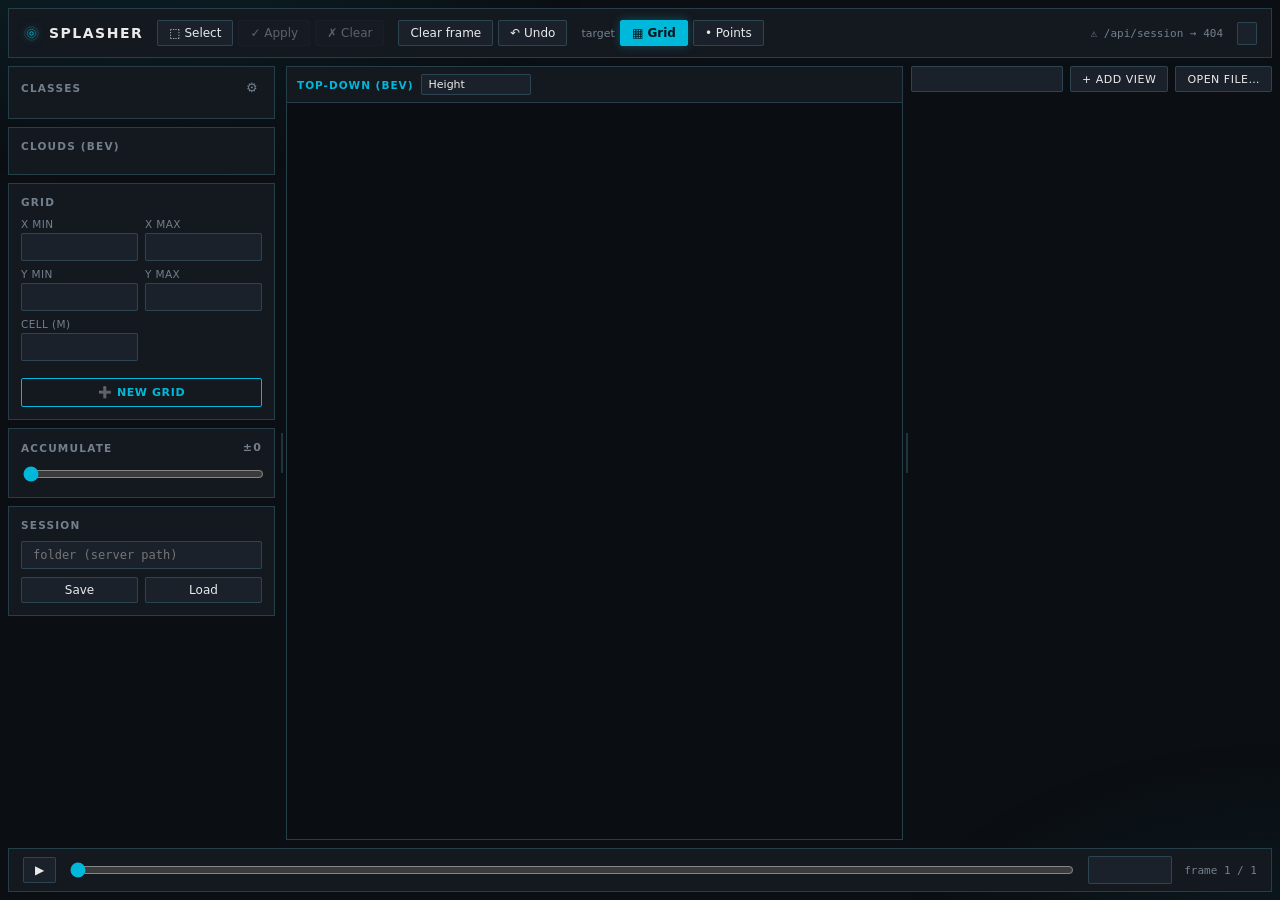
==== web/index.html @ 9f346574 "web: vanilla front (BEV/3D/cameras, themes, file viewer)" ====
<!DOCTYPE html>
<html lang="en" data-theme="aqua">
<head>
  <meta charset="utf-8" />
  <meta name="viewport" content="width=device-width, initial-scale=1" />
  <title>Splasher</title>
  <link rel="stylesheet" href="./style.css" />
  <!-- Three.js hosted locally (web/vendor): works offline. -->
  <script type="importmap">
  {
    "imports": {
      "three": "./vendor/three/three.module.js",
      "three/addons/": "./vendor/three/addons/"
    }
  }
  </script>
  <script type="module" src="./src/app.js"></script>
</head>
<body>
  <div id="app">
    <!-- ======================= top bar ======================= -->
    <header class="topbar">
      <div class="brand">
        <svg class="ripple" viewBox="0 0 24 24" width="17" height="17" aria-hidden="true">
          <circle cx="12" cy="12" r="2.5" />
          <circle cx="12" cy="12" r="6" />
          <circle cx="12" cy="12" r="9.5" />
        </svg>
        <svg class="pixelwave" viewBox="0 0 24 24" width="18" height="18" aria-hidden="true" shape-rendering="crispEdges">
          <rect class="foam" x="6" y="3" width="3" height="3" />
          <rect x="0" y="12" width="3" height="3" />
          <rect x="3" y="9" width="3" height="3" />
          <rect x="6" y="6" width="3" height="3" />
          <rect x="9" y="9" width="3" height="3" />
          <rect x="12" y="12" width="3" height="3" />
          <rect x="15" y="15" width="3" height="3" />
          <rect x="18" y="18" width="3" height="3" />
          <rect x="21" y="15" width="3" height="3" />
        </svg>
        Splasher
      </div>

      <div class="toolgroup">
        <button id="tool-select" class="tbtn"
                title="Selection mode — drag: add cells, right-drag: remove, then apply">⬚ Select</button>
        <button id="btn-apply-sel" class="tbtn" disabled>✓ Apply</button>
        <button id="btn-clear-sel" class="tbtn" disabled>✗ Clear</button>
      </div>

      <div class="toolgroup">
        <button id="btn-clear" class="tbtn">Clear frame</button>
        <button id="btn-undo" class="tbtn" title="Ctrl+Z">↶ Undo</button>
      </div>

      <div class="toolgroup">
        <span class="muted">target</span>
        <button id="target-grid" class="tbtn active" title="Output: BEV grid raster">▦ Grid</button>
        <button id="target-points" class="tbtn" title="Output: per-point labels">• Points</button>
      </div>

      <div class="spacer"></div>
      <div id="status" class="status"></div>
      <select id="theme" class="theme-select" title="Color theme"></select>
    </header>

    <!-- ======================= body: rail | workspace ======================= -->
    <div class="body">
      <aside class="rail">
        <section class="panel">
          <h2>Classes <button id="classes-edit" class="icon-btn" title="Edit classes">⚙</button></h2>
          <div id="classes" class="classes"></div>
        </section>

        <section class="panel">
          <h2>Clouds (BEV)</h2>
          <div id="clouds" class="channels"></div>
        </section>

        <section class="panel">
          <h2>Grid</h2>
          <div class="grid-form">
            <label>x min <input id="g-xmin" type="number" step="1" /></label>
            <label>x max <input id="g-xmax" type="number" step="1" /></label>
            <label>y min <input id="g-ymin" type="number" step="1" /></label>
            <label>y max <input id="g-ymax" type="number" step="1" /></label>
            <label>cell (m) <input id="g-cell" type="number" step="0.5" min="0.05" /></label>
          </div>
          <div id="g-dims" class="dims"></div>
          <button id="btn-newgrid" class="btn-primary">➕ New grid</button>
        </section>

        <section class="panel" id="accum-panel"
                 title="Accumulate ±N neighboring frames, registered by pose into the current frame">
          <h2>Accumulate <span id="accum-val" class="muted">±0</span></h2>
          <input id="accum" type="range" min="0" max="0" value="0" />
        </section>

        <section class="panel">
          <h2>Session</h2>
          <input id="io-dir" type="text" placeholder="folder (server path)" />
          <div class="row">
            <button id="btn-save" class="btn">Save</button>
            <button id="btn-load" class="btn">Load</button>
          </div>
        </section>
      </aside>

      <div class="gutter gutter-v" data-gutter="rail"></div>

      <!-- workspace: BEV | column of views (3D / cameras), resizable -->
      <div class="workspace">
        <section class="vpanel bev-panel">
          <div class="vpanel-head"><span class="vpanel-title">Top-down (BEV)</span>
            <select id="bev-mode" title="BEV underlay">
              <option value="height">Height</option>
              <option value="density">Density</option>
              <option value="intensity">Intensity</option>
            </select>
            <span id="bev-hint" class="muted"></span></div>
          <div id="bev-stage" class="vpanel-body bev-stage"></div>
        </section>

        <div class="gutter gutter-v" data-gutter="bev"></div>

        <div class="views" id="views">
          <div class="addbar">
            <select id="add-kind"></select>
            <button id="add-view" class="btn">+ Add view</button>
            <button id="open-file" class="btn">Open file…</button>
          </div>
          <div class="views-stack" id="views-stack"></div>
        </div>
      </div>
    </div>

    <!-- ======================= timeline (footer) ======================= -->
    <footer class="footer">
      <button id="btn-play" class="tbtn">▶</button>
      <input id="frame" type="range" min="0" max="0" value="0" />
      <input id="frame-num" type="number" min="1" class="frame-num" title="Jump to frame" />
      <span id="frame-label" class="muted">frame 1 / 1</span>
    </footer>
  </div>

  <!-- ======================= class editor (modal) ======================= -->
  <div id="modal" class="modal-overlay" hidden>
    <div class="modal">
      <div class="modal-head"><span>Edit labeling classes</span>
        <button id="modal-close" class="icon-btn">✕</button></div>
      <p class="hint">Class 0 is always “unlabeled”. Edit names/colors, add or remove classes.</p>
      <div id="class-editor" class="class-editor"></div>
      <button id="class-add" class="btn">+ Add class</button>
      <div class="modal-actions">
        <button id="class-cancel" class="btn">Cancel</button>
        <button id="class-save" class="btn-primary">Save</button>
      </div>
    </div>
  </div>

  <!-- ======================= file browser (modal) ======================= -->
  <div id="fs-modal" class="modal-overlay" hidden>
    <div class="modal fs-box">
      <div class="modal-head"><span>Open file</span>
        <button id="fs-close" class="icon-btn">✕</button></div>
      <div class="fs-body">
        <div class="fs-browser">
          <div id="fs-path" class="fs-path"></div>
          <div id="fs-list" class="fs-list"></div>
          <div id="fs-error" class="fs-error"></div>
        </div>
        <div class="fs-open-panel">
          <div class="fs-open-title">Open views</div>
          <div id="fs-open-list" class="fs-open-list"></div>
        </div>
      </div>
    </div>
  </div>
</body>
</html>
---- web/style.css ----
/* Splasher — web front. Brutalist black & blue: sharp, flat, high-contrast, structural. */
:root {
  /* Base fallback values; the active theme (aqua by default, or pixel) overrides below. */
  --bg: #11141a;
  --panel: #171b22;
  --panel-2: #1f242d;
  --line: rgba(255, 255, 255, 0.08);
  --line-strong: rgba(255, 255, 255, 0.16);
  --text: #e7eaf0;
  --muted: #838c9c;
  --accent: #3b82f6;          /* clean blue */
  --accent-hi: #5b9bff;
  --canvas-bg: #0e1117;
  /* constants (theme-independent) */
  --accent-ink: #04080f;
  --radius: 2px;              /* sharp corners (brutalist) */
  --mono: ui-monospace, "SF Mono", "JetBrains Mono", Menlo, Consolas, monospace;
  --sans: ui-sans-serif, system-ui, -apple-system, "Segoe UI", Roboto, Inter, sans-serif;
  font-synthesis: none;
}

@font-face {
  font-family: "Press Start 2P";
  src: url("./vendor/fonts/press-start-2p.woff2") format("woff2");
  font-display: swap;
}

html[data-theme="aqua"] {      /* "technical water": cold cyan light on dark glass */
  --bg: #0b0e12; --panel: #14181f; --panel-2: #1b212b;
  --line: rgba(120, 230, 255, 0.08); --line-strong: rgba(120, 230, 255, 0.18);
  --text: #eaeaea; --muted: #73808c; --accent: #00b8d9; --accent-hi: #57e8ff;
  --accent-ink: #03161c; --canvas-bg: #0a0d11;
}
html[data-theme="pixel"] {     /* bonus: cartoon / pixel-art water */
  --bg: #0f2e4d; --panel: #15406a; --panel-2: #1d5288;
  --line: rgba(255, 255, 255, 0.16); --line-strong: rgba(160, 235, 255, 0.45);
  --text: #ffffff; --muted: #a7cfe8; --accent: #2ad4ff; --accent-hi: #9af0ff;
  --accent-ink: #04263a; --canvas-bg: #0c2540; --radius: 0px;
}

* { box-sizing: border-box; }
html, body { height: 100%; margin: 0; }
body {
  background: var(--bg);
  color: var(--text);
  font-family: var(--sans);
  font-size: 13px;
  -webkit-font-smoothing: antialiased;
  overflow: hidden;
}

#app {
  display: grid;
  grid-template-rows: 50px 1fr 44px;
  height: 100vh;
  gap: 8px;
  padding: 8px;
}

/* ----------------------------------------------------------- top bar */
.topbar {
  display: flex; align-items: center; gap: 14px; padding: 0 14px;
  background: var(--panel); border: 1px solid var(--line-strong);
}
.brand {
  display: flex; align-items: center; gap: 9px;
  font-weight: 700; letter-spacing: 1.5px; text-transform: uppercase; font-size: 14px;
}
.brand .ripple { display: block; flex: none; overflow: visible; }
.brand .ripple circle { fill: none; stroke: var(--accent); stroke-width: 1.4; transform-origin: center; }
.brand .ripple circle:nth-child(1) { opacity: 0.95; }
.brand .ripple circle:nth-child(2) { opacity: 0.5; }
.brand .ripple circle:nth-child(3) { opacity: 0.25; }  /* square = brutalist */
.toolgroup { display: flex; align-items: center; gap: 5px; }
.spacer { flex: 1; }
.status {
  color: var(--muted); font-family: var(--mono); font-size: 11px;
  white-space: nowrap; overflow: hidden; text-overflow: ellipsis; max-width: 38vw;
}
.muted { color: var(--muted); font-size: 11px; }

/* ----------------------------------------------------------- buttons / fields */
.tbtn, .btn, .btn-primary, select, input[type="text"], input[type="number"] {
  appearance: none; cursor: pointer;
  border: 1px solid var(--line-strong);
  background: var(--panel-2); color: var(--text);
  padding: 6px 11px; border-radius: var(--radius);
  font-size: 12px; line-height: 1; font-family: var(--sans);
  transition: border-color 0.1s, background 0.1s, color 0.1s;
}
.tbtn:hover, .btn:hover, .btn-primary:hover, select:hover { border-color: var(--accent); }
.tbtn.active {
  background: var(--accent); color: var(--accent-ink);
  border-color: var(--accent); font-weight: 600;
}
.tbtn:disabled { opacity: 0.35; cursor: not-allowed; border-color: var(--line); }
.btn-primary {
  width: 100%; background: transparent; color: var(--accent);
  border: 1px solid var(--accent); font-weight: 600; padding: 8px; margin-top: 8px;
  text-transform: uppercase; letter-spacing: 0.6px; font-size: 11px;
}
.btn-primary:hover { background: var(--accent); color: var(--accent-ink); }
.btn-primary:disabled { opacity: 0.4; cursor: not-allowed; }
input[type="text"], input[type="number"] { cursor: text; width: 100%; font-family: var(--mono); }
input[type="checkbox"], input[type="range"] { accent-color: var(--accent); }
input[type="range"] { width: 100%; cursor: pointer; }

/* ----------------------------------------------------------- body */
.body { display: flex; min-height: 0; }
.rail { flex: 0 0 270px; overflow-y: auto; display: flex; flex-direction: column; gap: 8px; padding-right: 3px; }

.panel { background: var(--panel); border: 1px solid var(--line-strong); padding: 12px; }
.panel h2 {
  margin: 0 0 10px; font-size: 10.5px; font-weight: 700; text-transform: uppercase;
  letter-spacing: 1.2px; color: var(--muted); display: flex; justify-content: space-between; align-items: center;
}

.classes { display: flex; flex-direction: column; gap: 3px; }
.class-item {
  display: flex; align-items: center; gap: 9px; padding: 7px 9px; cursor: pointer;
  border: 1px solid transparent; border-left: 2px solid transparent;
  transition: background 0.12s, border-color 0.12s, transform 0.12s;
}
.class-item:hover { background: var(--panel-2); transform: translateX(2px); }
.class-item.active { background: var(--panel-2); border-left-color: var(--accent); }
.swatch { width: 13px; height: 13px; flex: none; box-shadow: inset 0 0 0 1px rgba(255, 255, 255, 0.2); }

.channels { display: flex; flex-direction: column; gap: 4px; }
.channel-item { display: flex; align-items: center; gap: 8px; padding: 3px 2px; font-family: var(--mono); font-size: 12px; }
input[type="checkbox"] { cursor: pointer; }

.grid-form { display: grid; grid-template-columns: 1fr 1fr; gap: 7px; }
.grid-form label { display: flex; flex-direction: column; gap: 3px; font-size: 10.5px; color: var(--muted); text-transform: uppercase; letter-spacing: 0.4px; }
.dims { margin: 9px 0 2px; color: var(--accent); font-weight: 600; font-size: 12px; font-family: var(--mono); }
.hint { color: var(--muted); font-size: 10.5px; margin: 8px 0 0; }
.row { display: flex; gap: 7px; margin-top: 8px; }
.row .btn { flex: 1; }

/* ----------------------------------------------------------- workspace */
.workspace { flex: 1 1 0; display: flex; min-width: 0; }
.views { flex: 1 1 0; display: flex; flex-direction: column; min-width: 0; gap: 8px; }
.bev-panel { flex: 1.7 1 0; }

.addbar { display: flex; gap: 7px; }
.addbar select { flex: 1; }
.addbar .btn { text-transform: uppercase; letter-spacing: 0.5px; font-size: 11px; white-space: nowrap; }

.views-stack { flex: 1 1 0; display: flex; flex-direction: column; min-height: 0; }

.vpanel {
  display: flex; flex-direction: column; min-height: 0; min-width: 0;
  background: var(--panel); border: 1px solid var(--line-strong); overflow: hidden;
}
.vpanel-head {
  display: flex; align-items: center; gap: 7px; padding: 7px 10px;
  border-bottom: 1px solid var(--line-strong); font-size: 11px; color: #c7cad1;
}
.vpanel-title {
  font-weight: 700; text-transform: uppercase; letter-spacing: 1px;
  color: var(--accent); font-size: 10.5px; min-width: 26px;
}
.vpanel-head select { flex: 1; padding: 4px 7px; font-size: 11px; }
.vpanel-head .color-sel { flex: 0 0 92px; }
.vpanel-head .close { margin-left: 2px; padding: 3px 8px; }
.vpanel-body { flex: 1; min-height: 0; position: relative; background: var(--canvas-bg); }
.vpanel-body canvas { display: block; }
.bev-stage canvas { position: absolute; inset: 0; width: 100%; height: 100%; }
.cloud-body canvas { width: 100%; height: 100%; }
.cam-body { display: flex; align-items: center; justify-content: center; }
.cam-body canvas { max-width: 100%; max-height: 100%; }
.empty { color: var(--muted); font-size: 12px; font-family: var(--mono); }

/* ----------------------------------------------------------- gutters (resize handles) */
.gutter { flex: 0 0 8px; position: relative; }
.gutter::after {
  content: ""; position: absolute; inset: 0; margin: auto;
  background: var(--line-strong); transition: background 0.1s;
}
.gutter:hover::after { background: var(--accent); }
.gutter-v { cursor: col-resize; }
.gutter-v::after { width: 2px; height: 40px; }
.gutter-h { flex: 0 0 8px; cursor: row-resize; }
.gutter-h::after { height: 2px; width: 40px; }

/* ----------------------------------------------------------- footer (timeline) */
.footer {
  display: flex; align-items: center; gap: 12px; padding: 0 14px;
  background: var(--panel); border: 1px solid var(--line-strong);
}
.footer input[type="range"] { flex: 1; }
.frame-num { flex: 0 0 84px; font-family: var(--mono); }
#frame-label { font-family: var(--mono); white-space: nowrap; }

/* small icon buttons (gear, remove, close) */
.icon-btn {
  appearance: none; background: transparent; border: none; color: var(--muted);
  cursor: pointer; font-size: 13px; line-height: 1; padding: 2px 4px;
}
.icon-btn:hover { color: var(--accent); }

/* theme picker in the top bar */
.theme-select { flex: 0 0 auto; padding: 5px 9px; font-size: 11px; }

/* BEV underlay mode select */
#bev-mode { flex: 0 0 110px; padding: 4px 7px; font-size: 11px; }
#bev-hint { margin-left: auto; }

/* ----------------------------------------------------------- class editor (modal) */
.modal-overlay {
  position: fixed; inset: 0; z-index: 50;
  background: rgba(0, 0, 0, 0.66); backdrop-filter: blur(2px);
  display: flex; align-items: center; justify-content: center;
}
.modal-overlay[hidden] { display: none; }
.modal {
  width: 460px; max-width: 92vw; max-height: 84vh; overflow: auto;
  background: var(--panel); border: 1px solid var(--accent); padding: 18px;
  box-shadow: 0 0 0 1px var(--line-strong), 0 0 40px rgba(59, 130, 246, 0.25);
}
.modal-head {
  display: flex; justify-content: space-between; align-items: center;
  font-weight: 700; text-transform: uppercase; letter-spacing: 1px; font-size: 12px; margin-bottom: 4px;
}
.class-editor { display: flex; flex-direction: column; gap: 7px; margin: 12px 0; }
.class-row { display: flex; align-items: center; gap: 8px; }
.class-row input[type="color"] {
  flex: 0 0 34px; height: 28px; padding: 0; cursor: pointer; background: var(--panel-2);
}
.class-row input[type="text"] { flex: 1; }
.modal-actions { display: flex; justify-content: flex-end; gap: 8px; margin-top: 8px; }
.modal-actions .btn-primary { width: auto; margin-top: 0; padding: 8px 16px; }

/* file browser */
.fs-box { width: 780px; max-width: 94vw; }
.fs-body { display: flex; gap: 12px; }
.fs-browser { flex: 1; min-width: 0; }
.fs-open-panel { flex: 0 0 210px; border-left: 1px solid var(--line-strong); padding-left: 12px; display: flex; flex-direction: column; }
.fs-open-title { font-size: 10.5px; text-transform: uppercase; letter-spacing: 0.8px; color: var(--muted); margin-bottom: 8px; }
.fs-open-list { overflow-y: auto; max-height: 52vh; display: flex; flex-direction: column; gap: 4px; }
.fs-open-entry { display: flex; align-items: center; gap: 7px; font-family: var(--mono); font-size: 11px; }
.fs-open-tag { flex: none; color: var(--accent); font-weight: 700; font-size: 9.5px; }
.fs-open-name { flex: 1; white-space: nowrap; overflow: hidden; text-overflow: ellipsis; }
.fs-path { font-family: var(--mono); font-size: 11px; color: var(--muted); margin: 4px 0 8px; word-break: break-all; }
.fs-list { max-height: 52vh; overflow-y: auto; border: 1px solid var(--line-strong); }
.fs-entry {
  padding: 6px 10px; cursor: pointer; font-family: var(--mono); font-size: 12px;
  border-bottom: 1px solid var(--line); white-space: nowrap; overflow: hidden; text-overflow: ellipsis;
}
.fs-entry:hover { background: var(--panel-2); }
.fs-entry.dir { color: var(--accent); font-weight: 600; }
.fs-entry.off { color: var(--muted); opacity: 0.45; cursor: default; }
.fs-entry.off:hover { background: transparent; }
.fs-entry.loaded { box-shadow: inset 2px 0 0 var(--accent); }
.fs-open {
  margin-left: 8px; padding: 1px 5px; font-size: 9.5px; text-transform: uppercase; letter-spacing: 0.5px;
  color: var(--accent-ink); background: var(--accent); border-radius: 2px;
}
.fs-error { margin-top: 10px; min-height: 1em; font-family: var(--mono); font-size: 12px; }

/* file-backed view panels */
.vpanel-name { flex: 1; font-size: 11px; color: var(--muted); white-space: nowrap; overflow: hidden; text-overflow: ellipsis; }
.file-img { max-width: 100%; max-height: 100%; height: auto; object-fit: contain; }

/* ----------------------------------------------------------- water signature (blue luminance) */
body::before {
  content: ""; position: fixed; inset: 0; pointer-events: none; z-index: -1;
  background:
    radial-gradient(820px 460px at 10% -10%, color-mix(in srgb, var(--accent) 12%, transparent), transparent 60%),
    radial-gradient(680px 420px at 100% 110%, color-mix(in srgb, var(--accent) 8%, transparent), transparent 60%);
}
.brand .ripple {        /* the signature: concentric rings propagating outward */
  filter: drop-shadow(0 0 5px color-mix(in srgb, var(--accent) 65%, transparent));
}
.brand .ripple circle { animation: ring 3s ease-out infinite; }
.brand .ripple circle:nth-child(2) { animation-delay: 0.6s; }
.brand .ripple circle:nth-child(3) { animation-delay: 1.2s; }
@keyframes ring {
  0%   { opacity: 0; transform: scale(0.55); }
  25%  { opacity: 0.9; }
  100% { opacity: 0; transform: scale(1.15); }
}
@media (prefers-reduced-motion: reduce) { .brand .ripple circle { animation: none; } }

/* ----------------------------------------------------------- pixel theme (cartoon) extras */
.brand .pixelwave { display: none; flex: none; }
.brand .pixelwave rect { fill: var(--accent); }
.brand .pixelwave .foam { fill: var(--accent-hi); }

html[data-theme="pixel"] .brand .ripple { display: none; }
html[data-theme="pixel"] .brand .pixelwave { display: block; }
html[data-theme="pixel"] .brand,
html[data-theme="pixel"] .panel h2,
html[data-theme="pixel"] .vpanel-title {
  font-family: "Press Start 2P", var(--mono); text-transform: none; letter-spacing: 0;
}
html[data-theme="pixel"] .brand { font-size: 11px; gap: 8px; }
html[data-theme="pixel"] .panel h2 { font-size: 8px; line-height: 1.6; }
html[data-theme="pixel"] .vpanel-title { font-size: 8px; }
html[data-theme="pixel"] .bev-stage canvas,
html[data-theme="pixel"] .cloud canvas,
html[data-theme="pixel"] .cam-body canvas { image-rendering: pixelated; }
html[data-theme="pixel"] .brand .pixelwave { animation: pixbob 0.8s steps(2) infinite; }
@keyframes pixbob { 0%, 100% { transform: translateY(0); } 50% { transform: translateY(1.5px); } }
@media (prefers-reduced-motion: reduce) { html[data-theme="pixel"] .brand .pixelwave { animation: none; } }
.tbtn.active { box-shadow: 0 0 10px color-mix(in srgb, var(--accent) 35%, transparent); }
.btn-primary:hover { box-shadow: 0 0 12px color-mix(in srgb, var(--accent) 40%, transparent); }

/* subtle scrollbars */
::-webkit-scrollbar { width: 9px; height: 9px; }
::-webkit-scrollbar-thumb { background: var(--line-strong); }
::-webkit-scrollbar-track { background: transparent; }
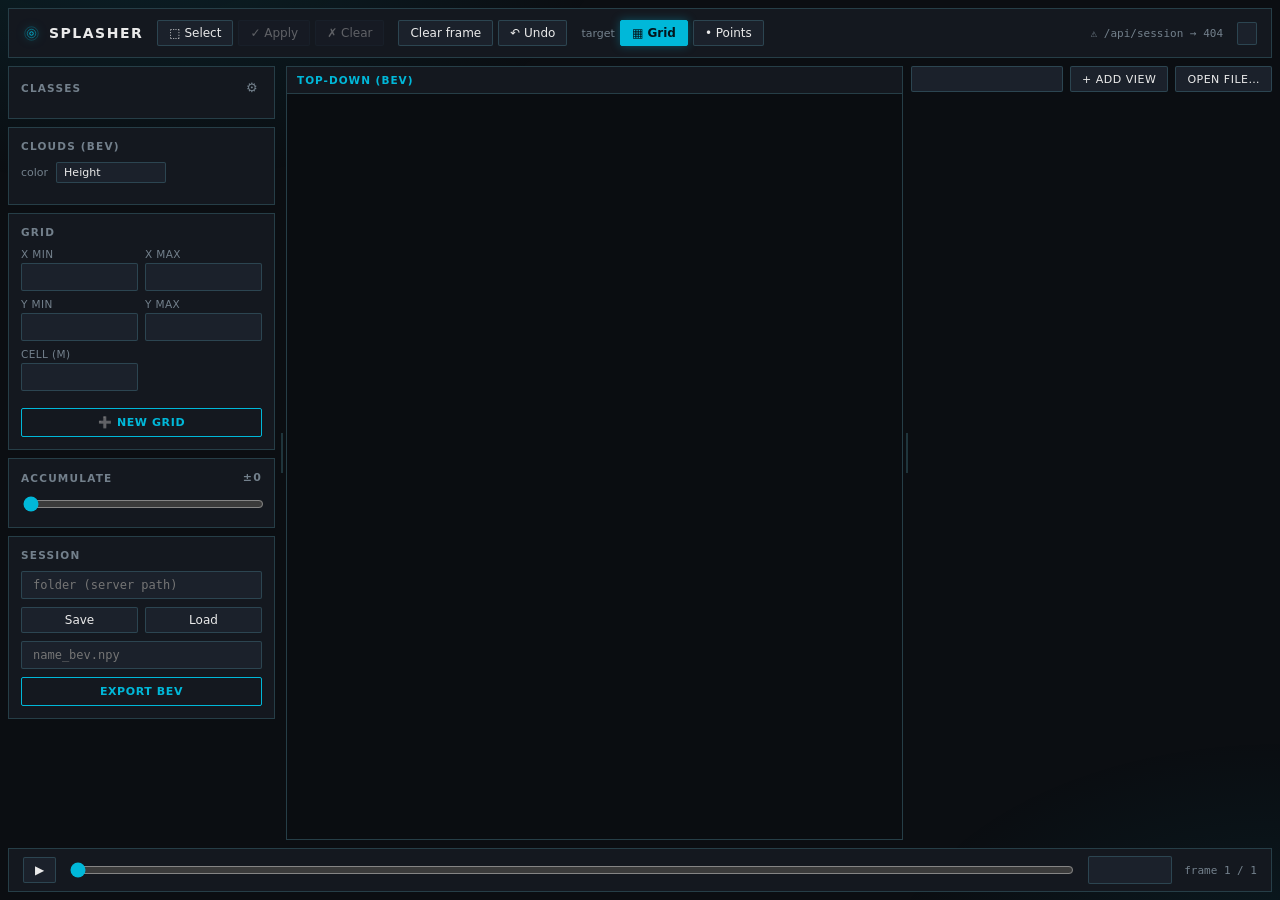
==== commit 98d4ecf0: "web: BEV labels loaded clouds, Clouds selector + color mode, Export" ====
--- a/web/index.html
+++ b/web/index.html
@@ -73,6 +73,13 @@
 
         <section class="panel">
           <h2>Clouds (BEV)</h2>
+          <label class="mode-row">color
+            <select id="bev-mode" title="BEV coloring">
+              <option value="height">Height</option>
+              <option value="intensity">Intensity</option>
+              <option value="normal">Normal</option>
+            </select>
+          </label>
           <div id="clouds" class="channels"></div>
         </section>
 
@@ -102,6 +109,8 @@
             <button id="btn-save" class="btn">Save</button>
             <button id="btn-load" class="btn">Load</button>
           </div>
+          <input id="export-name" type="text" placeholder="name_bev.npy" />
+          <button id="btn-export" class="btn-primary">Export BEV</button>
         </section>
       </aside>
 
@@ -111,11 +120,6 @@
       <div class="workspace">
         <section class="vpanel bev-panel">
           <div class="vpanel-head"><span class="vpanel-title">Top-down (BEV)</span>
-            <select id="bev-mode" title="BEV underlay">
-              <option value="height">Height</option>
-              <option value="density">Density</option>
-              <option value="intensity">Intensity</option>
-            </select>
             <span id="bev-hint" class="muted"></span></div>
           <div id="bev-stage" class="vpanel-body bev-stage"></div>
         </section>
--- a/web/style.css
+++ b/web/style.css
@@ -125,6 +125,10 @@
 .class-item.active { background: var(--panel-2); border-left-color: var(--accent); }
 .swatch { width: 13px; height: 13px; flex: none; box-shadow: inset 0 0 0 1px rgba(255, 255, 255, 0.2); }
 
+.mode-row { display: flex; align-items: center; gap: 8px; font-size: 11px; color: var(--muted); margin-bottom: 9px; }
+.mode-row select { flex: 1; }
+#export-name { margin-top: 8px; }
+
 .channels { display: flex; flex-direction: column; gap: 4px; }
 .channel-item { display: flex; align-items: center; gap: 8px; padding: 3px 2px; font-family: var(--mono); font-size: 12px; }
 input[type="checkbox"] { cursor: pointer; }
